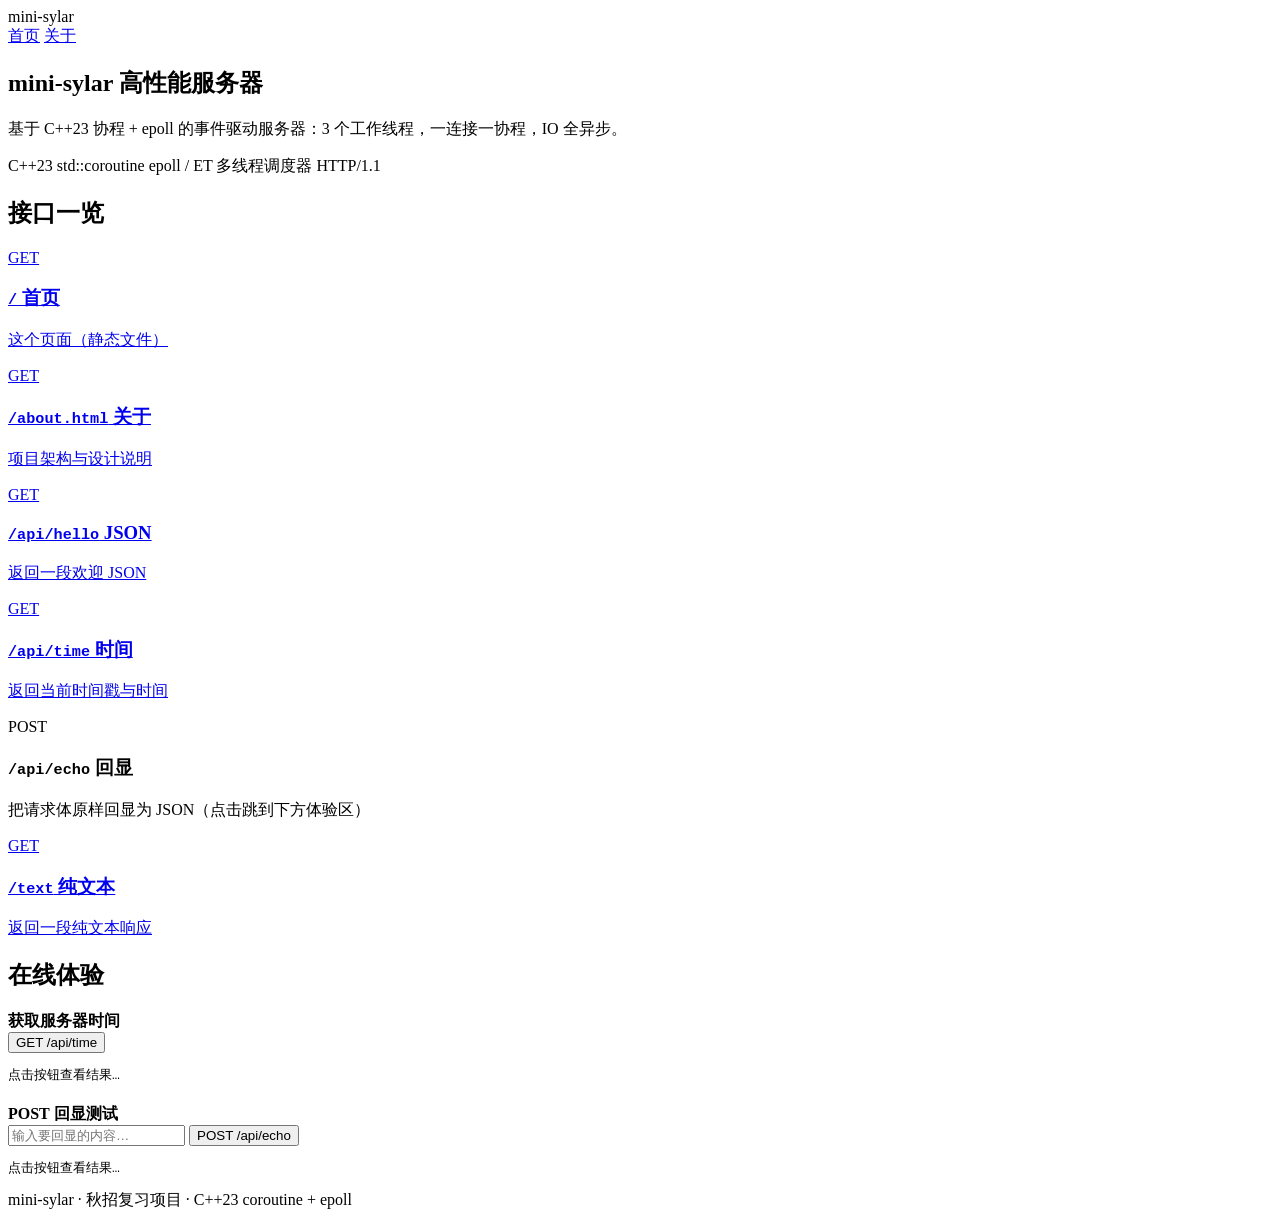
==== web/index.html @ e03263f0 "feat: C++23协程+epoll高性能HTTP服务器（异步日志/MQ/Redis限流统计/nginx多实例）" ====
<!DOCTYPE html>
<html lang="zh-CN">
<head>
<meta charset="UTF-8">
<meta name="viewport" content="width=device-width, initial-scale=1.0">
<title>mini-sylar · C++23 协程服务器</title>
<link rel="stylesheet" href="/css/style.css">
</head>
<body>
<div class="container">
  <header class="nav">
    <div class="brand">mini<span>-sylar</span></div>
    <nav>
      <a href="/">首页</a>
      <a href="/about.html">关于</a>
    </nav>
  </header>

  <section class="hero">
    <h1>mini-sylar 高性能服务器</h1>
    <p>基于 C++23 协程 + epoll 的事件驱动服务器：3 个工作线程，一连接一协程，IO 全异步。</p>
    <div class="chips">
      <span class="chip">C++23</span>
      <span class="chip">std::coroutine</span>
      <span class="chip">epoll / ET</span>
      <span class="chip">多线程调度器</span>
      <span class="chip">HTTP/1.1</span>
    </div>
  </section>

  <h2 class="section">接口一览</h2>
  <div class="cards">
    <a class="card" href="/">
      <span class="method get">GET</span>
      <h3><code>/</code> 首页</h3>
      <p>这个页面（静态文件）</p>
    </a>
    <a class="card" href="/about.html">
      <span class="method get">GET</span>
      <h3><code>/about.html</code> 关于</h3>
      <p>项目架构与设计说明</p>
    </a>
    <a class="card" href="/api/hello">
      <span class="method get">GET</span>
      <h3><code>/api/hello</code> JSON</h3>
      <p>返回一段欢迎 JSON</p>
    </a>
    <a class="card" href="/api/time">
      <span class="method get">GET</span>
      <h3><code>/api/time</code> 时间</h3>
      <p>返回当前时间戳与时间</p>
    </a>
    <div class="card" id="card-echo">
      <span class="method post">POST</span>
      <h3><code>/api/echo</code> 回显</h3>
      <p>把请求体原样回显为 JSON（点击跳到下方体验区）</p>
    </div>
    <a class="card" href="/text">
      <span class="method get">GET</span>
      <h3><code>/text</code> 纯文本</h3>
      <p>返回一段纯文本响应</p>
    </a>
  </div>

  <h2 class="section">在线体验</h2>
  <div class="demo">
    <strong>获取服务器时间</strong>
    <div class="row">
      <button id="btn-time">GET /api/time</button>
    </div>
    <pre id="out-time">点击按钮查看结果…</pre>
  </div>

  <div class="demo" style="margin-top:20px;">
    <strong>POST 回显测试</strong>
    <div class="row">
      <input type="text" id="echo-input" placeholder="输入要回显的内容…">
      <button id="btn-echo">POST /api/echo</button>
    </div>
    <pre id="out-echo">点击按钮查看结果…</pre>
  </div>

  <footer>mini-sylar · 秋招复习项目 · C++23 coroutine + epoll</footer>
</div>
<script src="/js/app.js"></script>
</body>
</html>
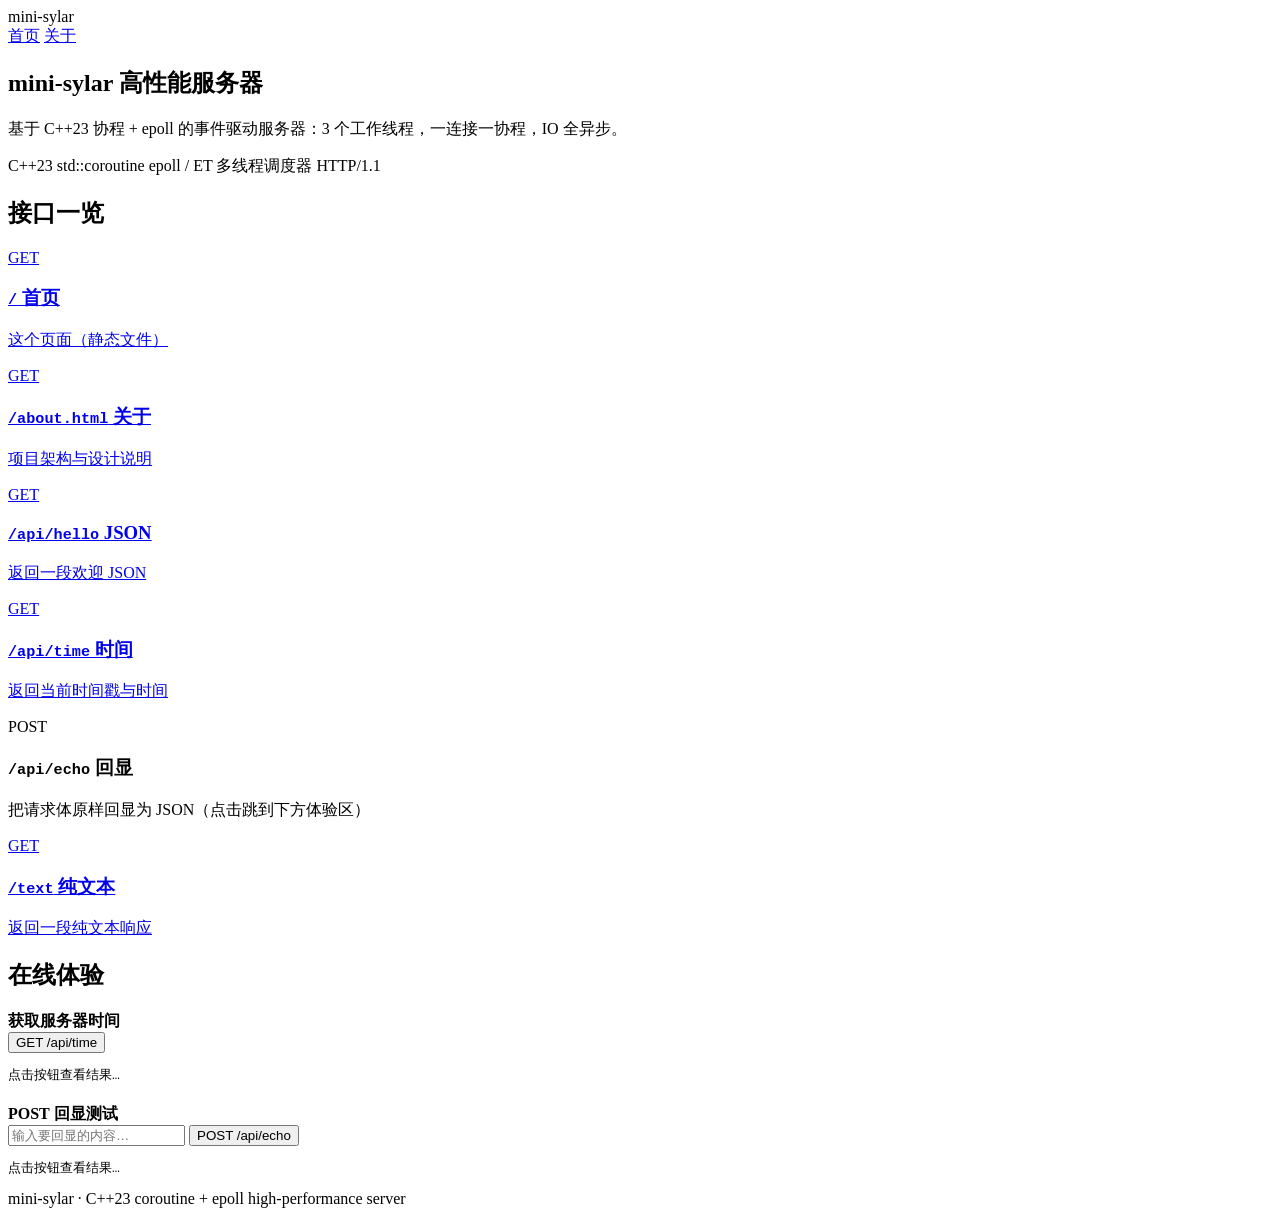
==== commit 56500c66: "perf: 调度与 IO 路径优化，实测吞吐 3.07 万 → 41.3 万 req/s 核心改动  - 调度器（scheduler）：队列为空时不再先等条件变量 10ms 超时再进 epoll_wa" ====
--- a/web/index.html
+++ b/web/index.html
@@ -80,7 +80,7 @@
     <pre id="out-echo">点击按钮查看结果…</pre>
   </div>
 
-  <footer>mini-sylar · 秋招复习项目 · C++23 coroutine + epoll</footer>
+  <footer>mini-sylar · C++23 coroutine + epoll high-performance server</footer>
 </div>
 <script src="/js/app.js"></script>
 </body>
